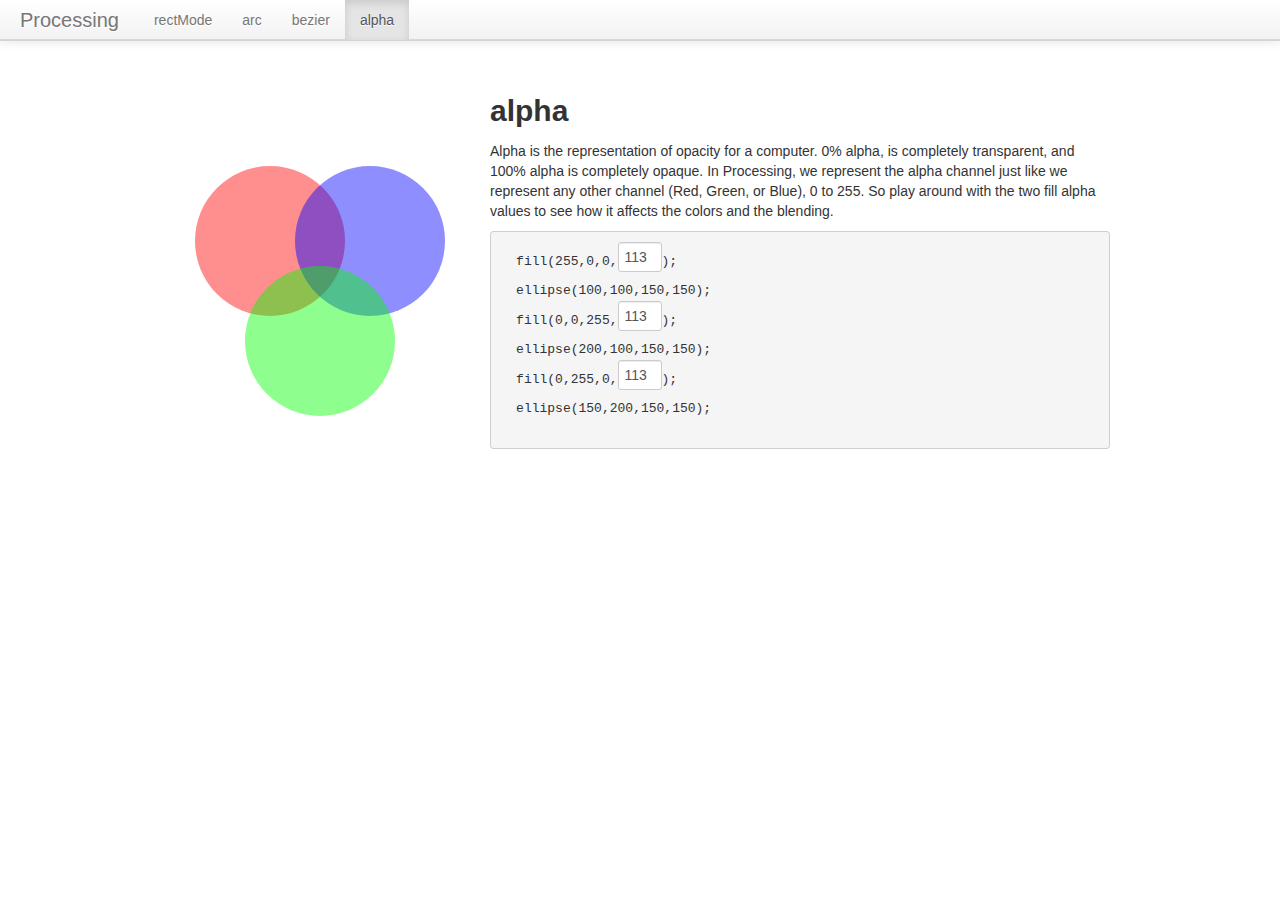
==== alpha.html @ 8fa5d25c "Added alpha" ====
<!DOCTYPE html>
<html>
<head>
  <script src="shared/processing-1.4.1.min.js"></script>
  <script src="shared/jquery.min.js"></script>
  <link rel="stylesheet" href="shared/bootstrap.min.css" />
  <link rel="stylesheet" href="shared/style.css" />
  <style>
    input.input-mini {
      width: 30px;
    }
  </style>
</head>
<body>
  <div class="navbar navbar-static-top">
    <div class="navbar-inner">
      <a class="brand" href="index.html">Processing</a>
      <ul class="nav">
        <li><a href="index.html">rectMode</a></li>
        <li><a href="arc.html">arc</a></li>
        <li><a href="bezier.html">bezier</a></li>
        <li class="active"><a href="alpha.html">alpha</a></li>
      </ul>
    </div>
  </div>
  <div class="container">
    <div class="function">
      <div class="row">
        <div class="span8 offset4">
          <h2>alpha</h2>
        </div>
      </div>
      <div class="row">
        <div class="span4">
          <canvas id="canvas" width="300" height="300"></canvas>
        </div>
        <div class="span8">
          <p>Alpha is the representation of opacity for a computer.  0% alpha, is completely transparent, and 100% alpha is completely opaque.  In Processing, we represent the alpha channel just like we represent any other channel (Red, Green, or Blue), 0 to 255.  So play around with the two fill alpha values to see how it affects the colors and the blending.</p>
          <pre>
  fill(255,0,0,<input type="text" id="arg1" value="113" class="input-mini" />);
  ellipse(100,100,150,150);
  fill(0,0,255,<input type="text" id="arg2" value="113" class="input-mini" />);
  ellipse(200,100,150,150);
  fill(0,255,0,<input type="text" id="arg3" value="113" class="input-mini" />);
  ellipse(150,200,150,150);
          </pre>
        </div>
      </div>
    </div>
  </div>
  <br/>
  <script type="text/javascript">
    function processingCode(processing) {
      processing.setup = function() {
        processing.size(300,300);
        processing.fill(255);
      }
      processing.draw = function() {
        processing.background(255);
        processing.noStroke();
        processing.fill(255,0,0,eval($('#arg1').val()));
        processing.ellipse(100,100,150,150);
        processing.fill(0,0,255,eval($('#arg2').val()));
        processing.ellipse(200,100,150,150);
        processing.fill(0,255,0,eval($('#arg3').val()));
        processing.ellipse(150,200,150,150);
      }
    }
    var canvas = $('#canvas')[0];
    var p = new Processing(canvas, processingCode);
  </script>
</body>
---- shared/style.css ----
.navbar {
  margin-bottom: 40px;
}
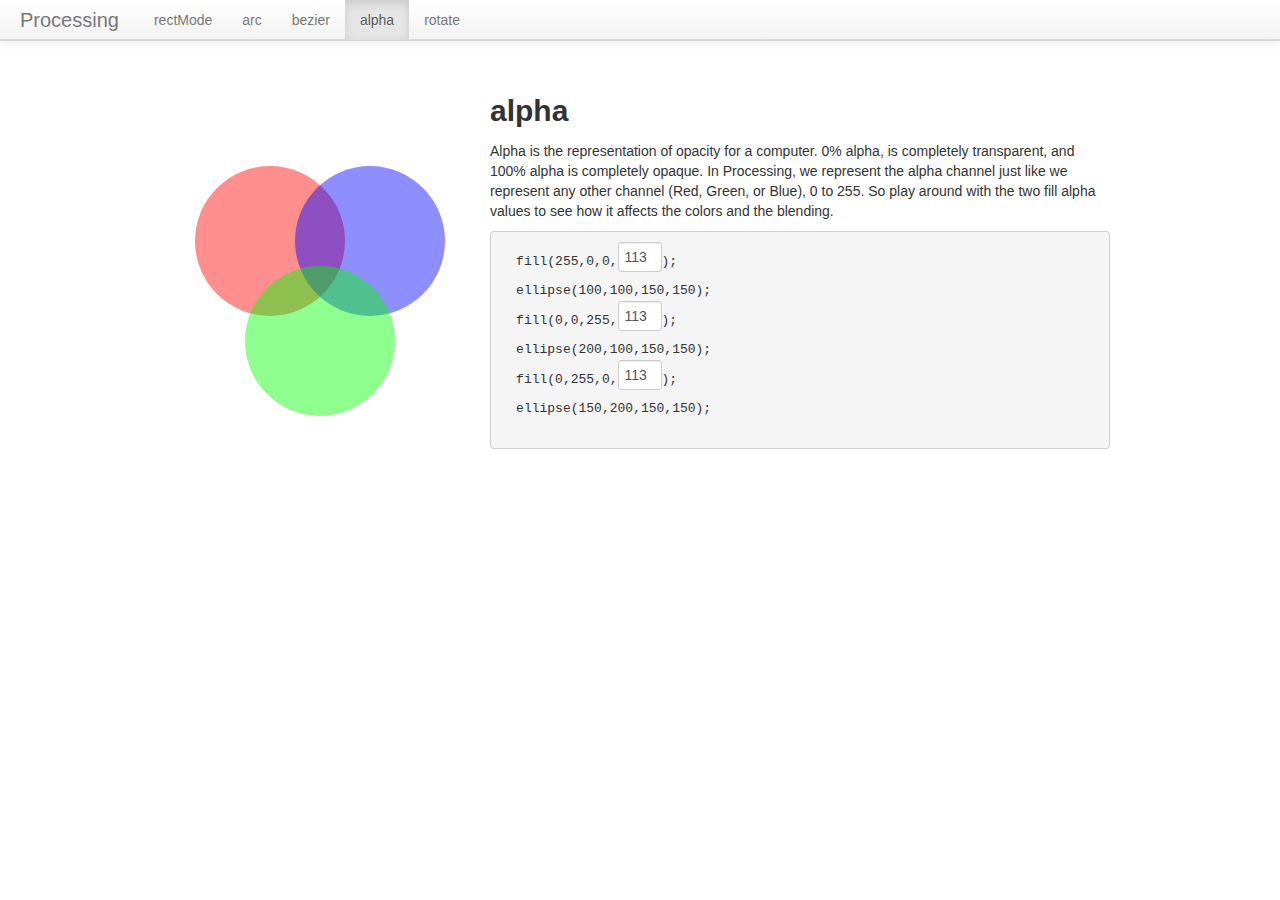
==== commit 1497b944: "Added rotate" ====
--- a/alpha.html
+++ b/alpha.html
@@ -20,6 +20,7 @@
         <li><a href="arc.html">arc</a></li>
         <li><a href="bezier.html">bezier</a></li>
         <li class="active"><a href="alpha.html">alpha</a></li>
+        <li><a href="rotate.html">rotate</a></li>
       </ul>
     </div>
   </div>
